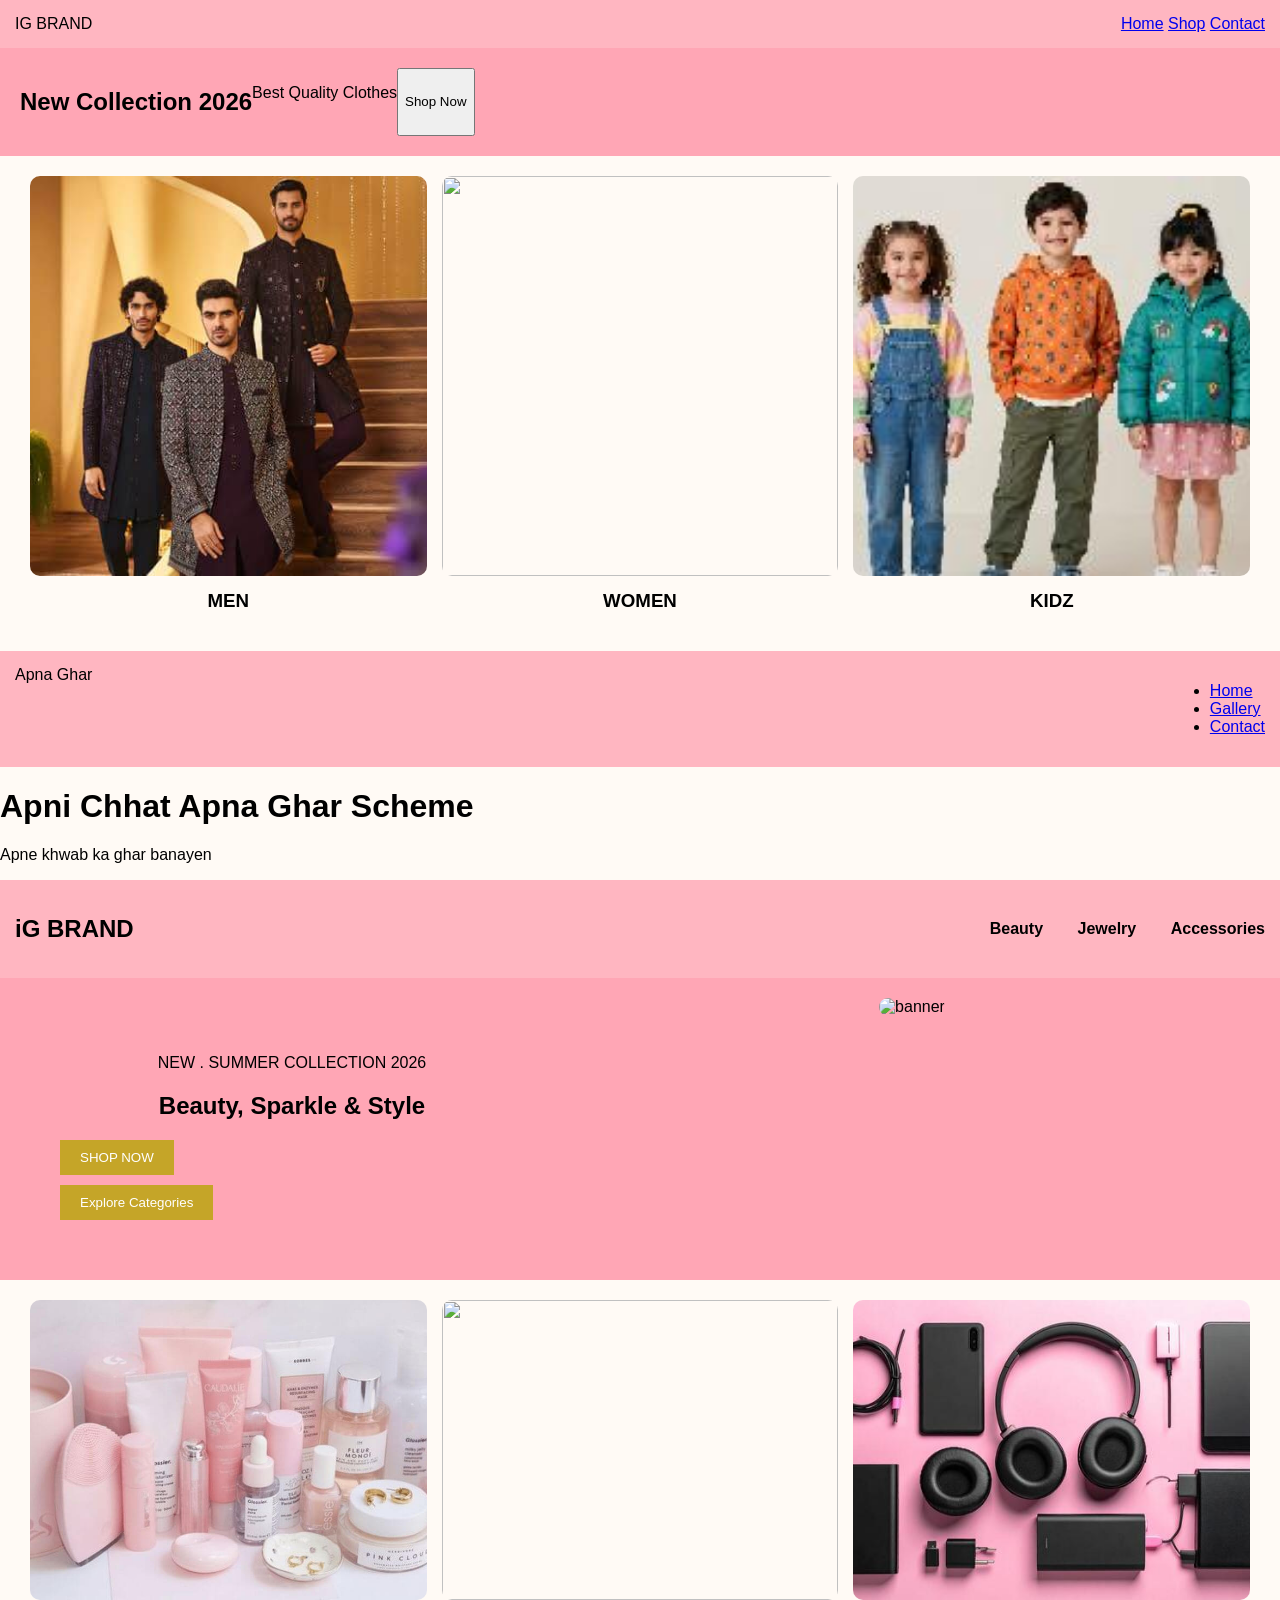
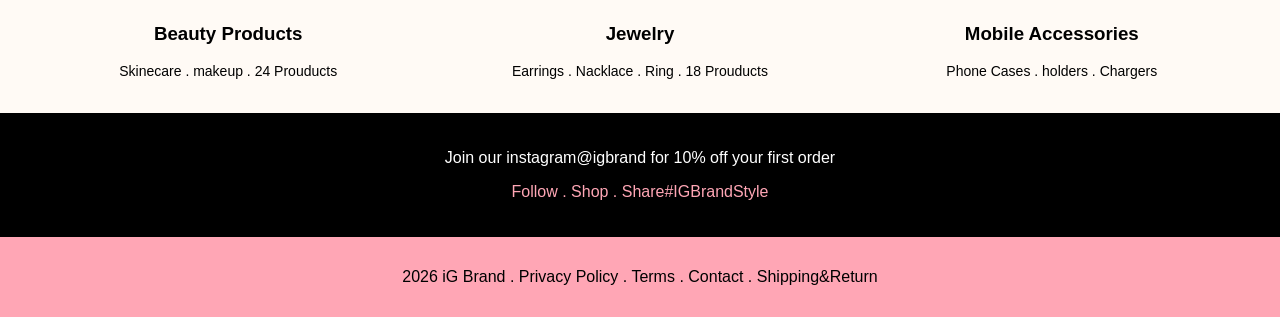
==== index.html @ 42769807 "Add files via upload" ====
<!DOCTYPE html>
<html>
<head>
  <title>IG BRAND</title>
  <link rel="stylesheet" href="style.css">
</head>
<body>

  <!-- 1. HEADER - Upar wala hissa -->
  <header>
    <div class="logo">IG BRAND</div>
    <nav>
      <a href="#">Home</a>
      <a href="#">Shop</a>
      <a href="#">Contact</a>
    </nav>
  </header>

  <!-- 2. BANNER - Bara wala poster -->
  <section class="banner">
    <h1>New Collection 2026</h1>
    <p>Best Quality Clothes</p>
    <button>Shop Now</button>
  </section>

  <!-- 3. CATEGORY - 3 Dabbe -->
<div style="display:flex; gap:15px; justify-content:center; padding:20px;">

  <div style="width:32%; text-align:center;">
    <img src="photo1.jpg" style="width:100%; height:400px; object-fit:cover; border-radius:10px;">
    <h3 style="margin-top:10px;">MEN</h3>
  </div>

  <div style="width:32%; text-align:center;">
    <img src="photo2.jpg" style="width:100%; height:400px; object-fit:cover; border-radius:10px;">
    <h3 style="margin-top:10px;">WOMEN</h3>
  </div>

  <div style="width:32%; text-align:center;">
    <img src="photo3.jpg" style="width:100%; height:400px; object-fit:cover; border-radius:10px;">
    <h3 style="margin-top:10px;">KIDZ</h3>
  </div>

</div>

<nav class="navbar">
  <div class="logo">Apna Ghar</div>
  <ul>
    <li><a href="#">Home</a></li>
    <li><a href="#">Gallery</a></li>
    <li><a href="#">Contact</a></li>
  </ul>
</nav>

<div class="hero">
  <h1>Apni Chhat Apna Ghar Scheme</h1>
  <p>Apne khwab ka ghar banayen</p>
</div>

<!DOCTYPE html>
<html>
<head>
  <title>iG Brand</title>
  <link rel="stylesheet" href="style.css">
</head>
<body>

  <!-- 1. HEADER -->
   <header>
    <h2>iG BRAND</h2>
    <nav>
      <span>Beauty</span>
      <span>Jewelry</span>
      <span>Accessories</span>
    </nav>
  </header>
  <!-- 2. BANNER -->
  <section class="banner">
    <div class="banner-text">
      <p>NEW . SUMMER COLLECTION 2026</p>
      <h1>Beauty, Sparkle & Style</h1>
      <button>SHOP NOW</button>
      <button>Explore Categories</button>
    </div>
    <div class="banner-img">
      <img src="banner.jpg" alt="banner">
    </div>
  </section>

  <!-- 3. SHOP BY CATEGORY -->
<div style="display:flex; gap:15px; justify-content:center; padding:20px;">

  <div style="width:32%; text-align:center;">
    <img src="photo4.jpg" style="width:100%; height:300px; object-fit:cover; border-radius:10px;">
    <h3>Beauty Products</h3>
    <p style="font-size:14px;">Skinecare . makeup . 24 Prouducts</p>
  </div>

  <div style="width:32%; text-align:center;">
    <img src="photo5.jpg" style="width:100%; height:300px; object-fit:cover; border-radius:10px;">
    <h3>Jewelry</h3>
    <p style="font-size:14px;">Earrings . Nacklace . Ring . 18 Prouducts</p>
  </div>

  <div style="width:32%; text-align:center;">
    <img src="photo6.jpg" style="width:100%; height:300px; object-fit:cover; border-radius:10px;">
    <h3>Mobile Accessories</h3>
    <p style="font-size:14px;">Phone Cases . holders . Chargers</p>
  </div>

</div>

  <!-- 4. FOOTER -->
  <footer class="black-footer">
    <p>Join our instagram@igbrand for 10% off your first order</p>
    <p class="pink-text">Follow . Shop . Share#IGBrandStyle</p>
  </footer>
  <footer class="pink-footer">
    <p>2026 iG Brand . Privacy Policy . Terms . Contact . Shipping&Return</p>
  </footer>

</body>
</html>
---- style.css ----
/* 3 dabbon ko aik line me lana */
.categories {
  display: flex;
  gap: 20px;
}

.box {
  width: 33%;
  height: 200px;
  background: lightgray;
  text-align: center;
}

/* Mobile ke liye - Jab screen choti ho to dabbe neeche aa jayen */
@media (max-width: 600px) {
  .categories {
    flex-direction: column;
  }
  .box {  width: 100%;
  }
}
*Ab aap ne kya karna haiody { margin: 0; font-family: sans-serif; }

/* Header */
header { display: flex; justify-content: space-between; padding: 15px 30px; }
header nav span { margin-left: 30px; font-weight: bold; }

/* Banner - 2 hisso me */
.banner { display: flex; background-color: #FFA6B5; } /* Aapka pink color */
.banner-text { width: 40%; padding: 40px; }
.banner-text button { background: #C5A528; color: white; border: none; padding: 10px 20px; margin-top: 10px; display: block; }
.banner-img { width: 60%; }
.banner-img img { width: 100%; height: 100%; }

/* Category - 3 dabbe */
.center { text-align: center; margin-top: 30px; }
.categories { display: flex; gap: 20px; padding: 20px; text-align: center; }
.cat-box { width: 33%; }
.cat-box img { width: 100%; height: 250px; }

/* Footer */
.black-footer { background: black; color: white; text-align: center; padding: 20px; }
.pink-text { color: #FFA6B5; }
.pink-footer { background: #FFA6B5; text-align: center; padding: 15px; }

/* Mobile ke liye */
@media (max-width: 700px) {
  .banner { flex-direction: column; }
  .banner-text, .banner-img { width: 100%; }
  .categories { flex-direction: column; }
  .cat-box { width: 100%; }
}
body {
  margin: 0;
  font-family: Arial;
  background: #fffaf5;
}

/* Header theek karna */
header {
  background: #ffb6c1;
  padding: 15px;
  display: flex;
  justify-content: space-between;
  align-items: center;
}
/* New Collection Banner */
.banner {
  text-align: center;
  padding: 20px;
}

/* 3 Pictures ka grid */
.products {
  display: flex;
  justify-content: center;
  gap: 20px;
  padding: 20px;
}

.products img {
  width: 300px;
  height: 400px;
  object-fit: cover;
  border-radius: 15px; transition: 0.3s;
}

.products img:hover {
  transform: scale(1.05);
}

.category-name {
  text-align: center;
  font-weight: bold;
  margin-top: 10px;
}
img {
  width: 300px;
  height: auto;
  border-radius: 10px;
  object-fit: cover;
}
.container {
  display: flex;
  gap: 20px;
  flex-wrap: wrap;
}
@media (max-width: 600px) {
  img { width: 100%; }
}.navbar { display: flex; justify-content: space-between; background: #ffb6c1; color: black; padding: 15px; }
}
.hero { background: url('images/banner.jpg'); height: 400px; display: flex; flex-direction: column; justify-content: center; align-items: center; color: white; }
---- style.css ----
/* 3 dabbon ko aik line me lana */
.categories {
  display: flex;
  gap: 20px;
}

.box {
  width: 33%;
  height: 200px;
  background: lightgray;
  text-align: center;
}

/* Mobile ke liye - Jab screen choti ho to dabbe neeche aa jayen */
@media (max-width: 600px) {
  .categories {
    flex-direction: column;
  }
  .box {  width: 100%;
  }
}
*Ab aap ne kya karna haiody { margin: 0; font-family: sans-serif; }

/* Header */
header { display: flex; justify-content: space-between; padding: 15px 30px; }
header nav span { margin-left: 30px; font-weight: bold; }

/* Banner - 2 hisso me */
.banner { display: flex; background-color: #FFA6B5; } /* Aapka pink color */
.banner-text { width: 40%; padding: 40px; }
.banner-text button { background: #C5A528; color: white; border: none; padding: 10px 20px; margin-top: 10px; display: block; }
.banner-img { width: 60%; }
.banner-img img { width: 100%; height: 100%; }

/* Category - 3 dabbe */
.center { text-align: center; margin-top: 30px; }
.categories { display: flex; gap: 20px; padding: 20px; text-align: center; }
.cat-box { width: 33%; }
.cat-box img { width: 100%; height: 250px; }

/* Footer */
.black-footer { background: black; color: white; text-align: center; padding: 20px; }
.pink-text { color: #FFA6B5; }
.pink-footer { background: #FFA6B5; text-align: center; padding: 15px; }

/* Mobile ke liye */
@media (max-width: 700px) {
  .banner { flex-direction: column; }
  .banner-text, .banner-img { width: 100%; }
  .categories { flex-direction: column; }
  .cat-box { width: 100%; }
}
body {
  margin: 0;
  font-family: Arial;
  background: #fffaf5;
}

/* Header theek karna */
header {
  background: #ffb6c1;
  padding: 15px;
  display: flex;
  justify-content: space-between;
  align-items: center;
}
/* New Collection Banner */
.banner {
  text-align: center;
  padding: 20px;
}

/* 3 Pictures ka grid */
.products {
  display: flex;
  justify-content: center;
  gap: 20px;
  padding: 20px;
}

.products img {
  width: 300px;
  height: 400px;
  object-fit: cover;
  border-radius: 15px; transition: 0.3s;
}

.products img:hover {
  transform: scale(1.05);
}

.category-name {
  text-align: center;
  font-weight: bold;
  margin-top: 10px;
}
img {
  width: 300px;
  height: auto;
  border-radius: 10px;
  object-fit: cover;
}
.container {
  display: flex;
  gap: 20px;
  flex-wrap: wrap;
}
@media (max-width: 600px) {
  img { width: 100%; }
}.navbar { display: flex; justify-content: space-between; background: #ffb6c1; color: black; padding: 15px; }
}
.hero { background: url('images/banner.jpg'); height: 400px; display: flex; flex-direction: column; justify-content: center; align-items: center; color: white; }
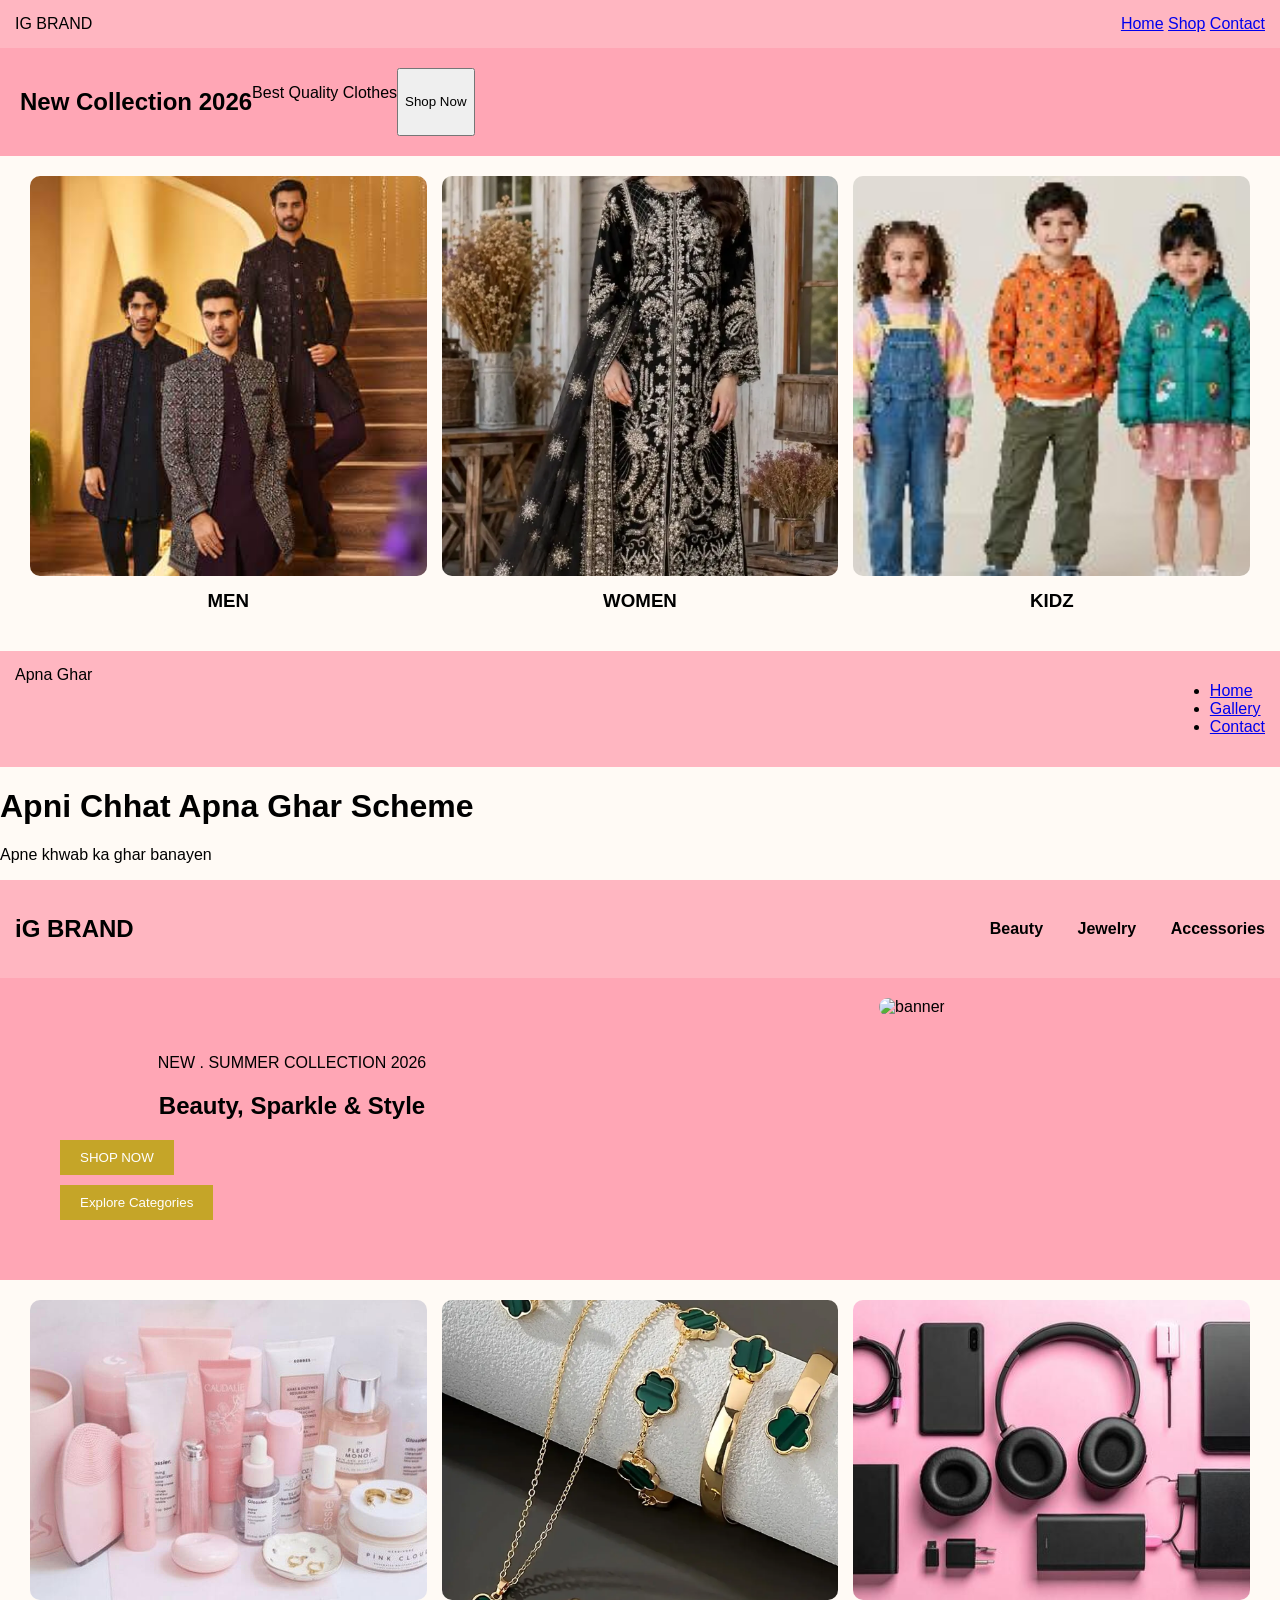
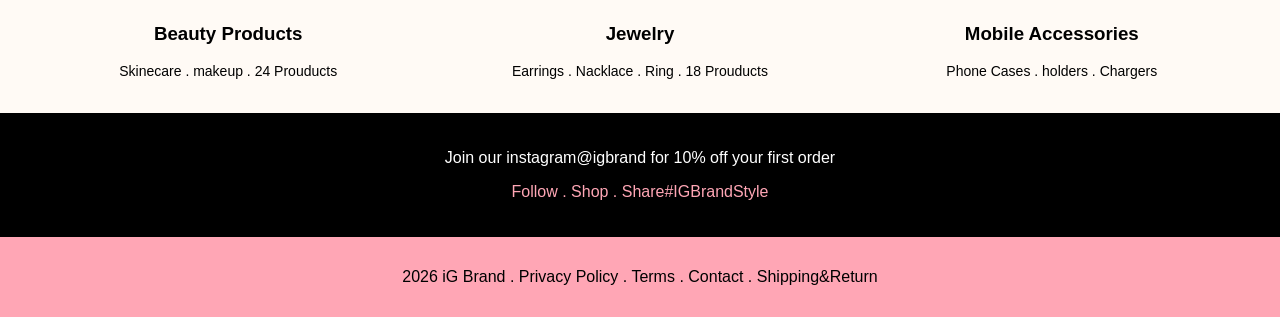
==== commit ca788a6f: "Refactor index.html structure and content" ====
--- a/index.html
+++ b/index.html
@@ -33,7 +33,7 @@
   </div>
 
   <div style="width:32%; text-align:center;">
-    <img src="photo2.jpg" style="width:100%; height:400px; object-fit:cover; border-radius:10px;">
+    <img src="photo2.webp" style="width:100%; height:400px; object-fit:cover; border-radius:10px;">
     <h3 style="margin-top:10px;">WOMEN</h3>
   </div>
 
@@ -98,7 +98,7 @@
   </div>
 
   <div style="width:32%; text-align:center;">
-    <img src="photo5.jpg" style="width:100%; height:300px; object-fit:cover; border-radius:10px;">
+    <img src="photo5.webp" style="width:100%; height:300px; object-fit:cover; border-radius:10px;">
     <h3>Jewelry</h3>
     <p style="font-size:14px;">Earrings . Nacklace . Ring . 18 Prouducts</p>
   </div>
